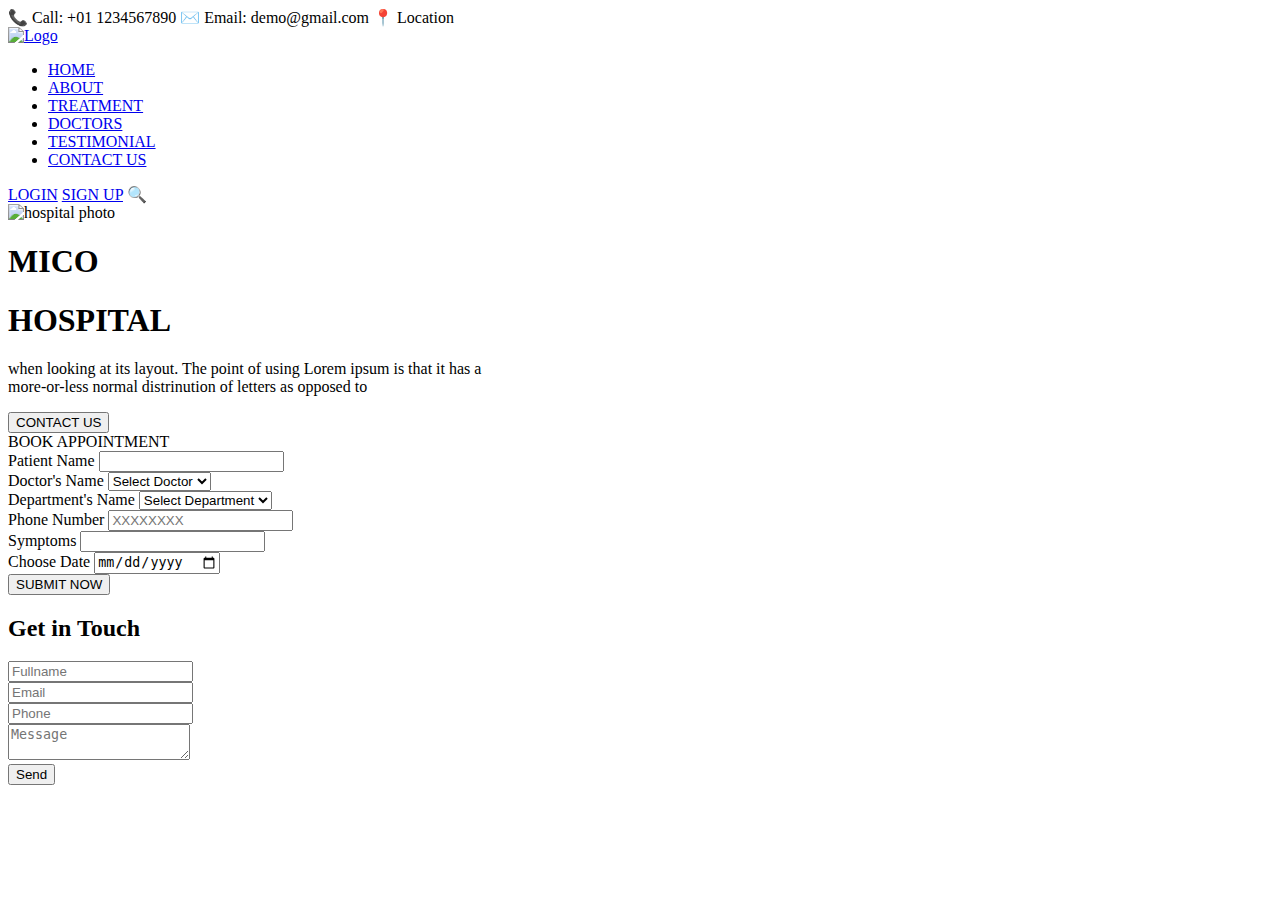
==== index.html @ 6ee57b61 "added some html and css and img folder" ====
<!DOCTYPE html>
<html lang="en">
  <head>
    <div class="circle-triangle"></div>
    <meta charset="UTF-8" />
    <meta name="viewport" content="width=device-width, initial-scale=1.0" />
    <title>Mico Website</title>
    <link rel="stylesheet" href="style.css" />
  </head>
  <body>
    <!-- kontaktine informacija -->
    <div class="top-bar">
      <span>📞 Call: +01 1234567890</span>
      <span>✉️ Email: demo@gmail.com</span>
      <span>📍 Location</span>
    </div>

    <!-- navigacija -->
    <nav class="navbar">
      <a href="#" class="logo">
        <img src="logo.png" alt="Logo" />
      </a>

      <ul class="nav-links">
        <li><a href="#">HOME</a></li>
        <li><a href="#">ABOUT</a></li>
        <li><a href="#">TREATMENT</a></li>
        <li><a href="#">DOCTORS</a></li>
        <li><a href="#">TESTIMONIAL</a></li>
        <li><a href="#">CONTACT US</a></li>
      </ul>

      <div class="auth">
        <a href="#">LOGIN</a>
        <a href="#">SIGN UP</a>
        <span>🔍</span>
      </div>
    </nav>
    <!--Mico Hospital-->
    <div class="hospital-container"> 
       <div class="hospital-img">
  <img  src="photos/image.webp" alt="hospital photo">
</div>
<div>
   <h1>MICO</h1>
   <h1 class="hospital-m">HOSPITAL</h1>
   <p class="hospital-p">when looking at its layout. The point of using Lorem ipsum is that it has a <br>
  more-or-less normal distrinution of letters as opposed to</p>
  <div class="contact-us-button">
      <button type="submit">CONTACT US</button>
  </div>
</div>
</div>
  
    <!-- 1 forma vizitas pas gyditoja -->
    <div class="appointment-container">
      <span class="knyga">BOOK</span> <span class="paskirtis">APPOINTMENT</span>

      <form class="appointment-form">
        <div class="form-group">
          <label for="patient-name">Patient Name</label>
          <input
            type="text"
            id="patient-name"
            name="patient-name"
            required
          />
        </div>

        <div class="form-group">
          <label for="doctor-name">Doctor's Name</label>
          <select id="doctor-name" name="doctor-name" required>
            <option value="">Select Doctor</option>
            <option value="dr-1">Dr. Smith</option>
            <option value="dr-2">Dr. Johnson</option>
          </select>
        </div>

        <div class="form-group">
          <label for="department-name">Department's Name</label>
          <select id="department-name" name="department-name" required>
            <option value="">Select Department</option>
            <option value="cardiology">Cardiology</option>
            <option value="neurology">Neurology</option>
          </select>
        </div>

        <div class="form-group">
          <label for="phone-number">Phone Number</label>
          <input
            type="number"
            id="phone-number"
            name="phone-number"
            placeholder="XXXXXXXX"
            required
          />
        </div>

        <div class="form-group">
          <label for="symptoms">Symptoms</label>
          <input
            type="text"
            id="symptoms"
            name="symptoms"
            required
          />
        </div>

        <div class="form-group">
          <label for="date">Choose Date</label>
          <input type="date" id="date" name="date" required />
        </div>

        <div class="form-group submit-btn">
          <button type="submit">SUBMIT NOW</button>
        </div>
      </form>
    </div>
    <!-- 2 forma-->
    <div class="contact-container">
      <h2>Get in Touch</h2>
      <form class="contact-form">
        <div class="form-group">
          <input
            type="text"
            id="fullname"
            name="fullname"
            placeholder="Fullname"
            required
          />
        </div>
        <div class="form-group">
          <input
            type="email"
            id="email"
            name="email"
            placeholder="Email"
            required
          />
        </div>
        <div class="form-group">
          <input
            type="tel"
            id="phone"
            name="phone"
            placeholder="Phone"
            required
          />
        </div>
        <div class="form-group">
          <textarea
            id="message"
            name="message"
            placeholder="Message"
            required
          ></textarea>
        </div>
        <div class="form-group submit-btn">
          <button type="submit">Send</button>
        </div>
      </form>
    </div>
  </body>
</html>
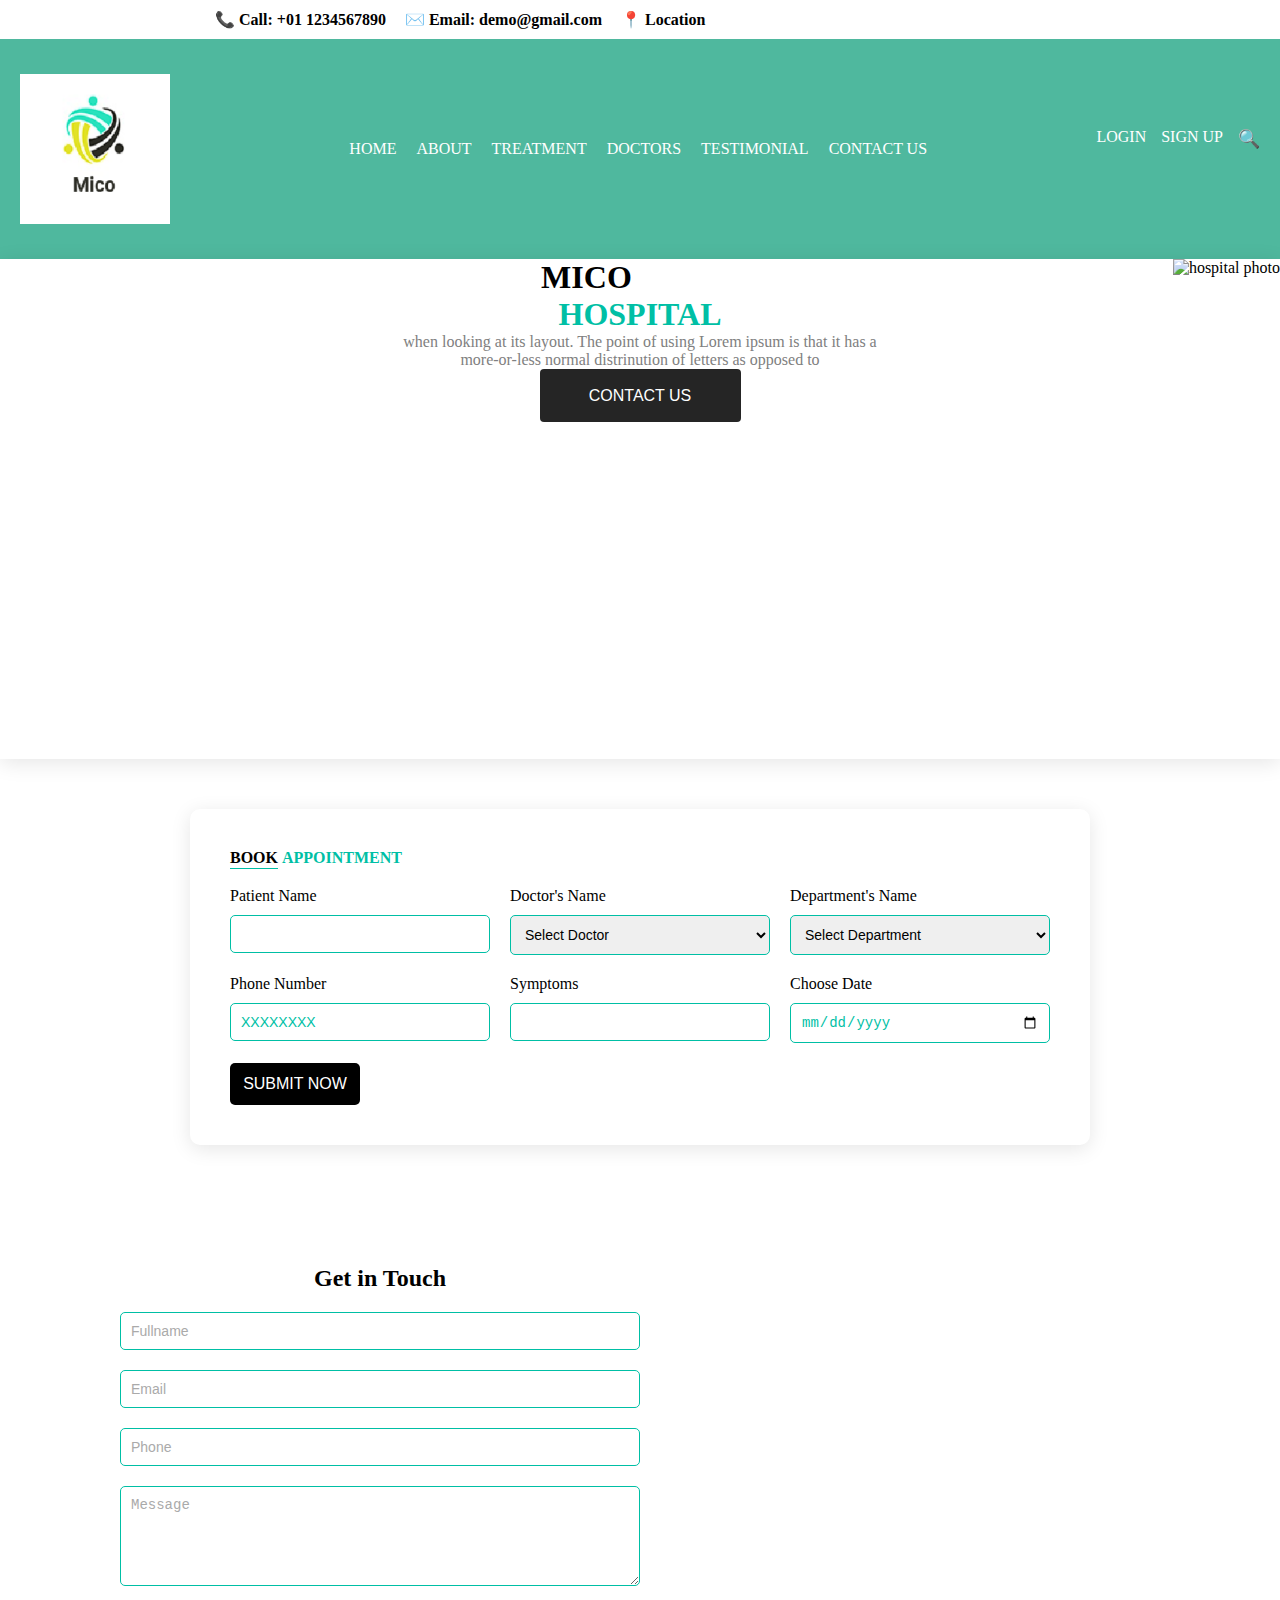
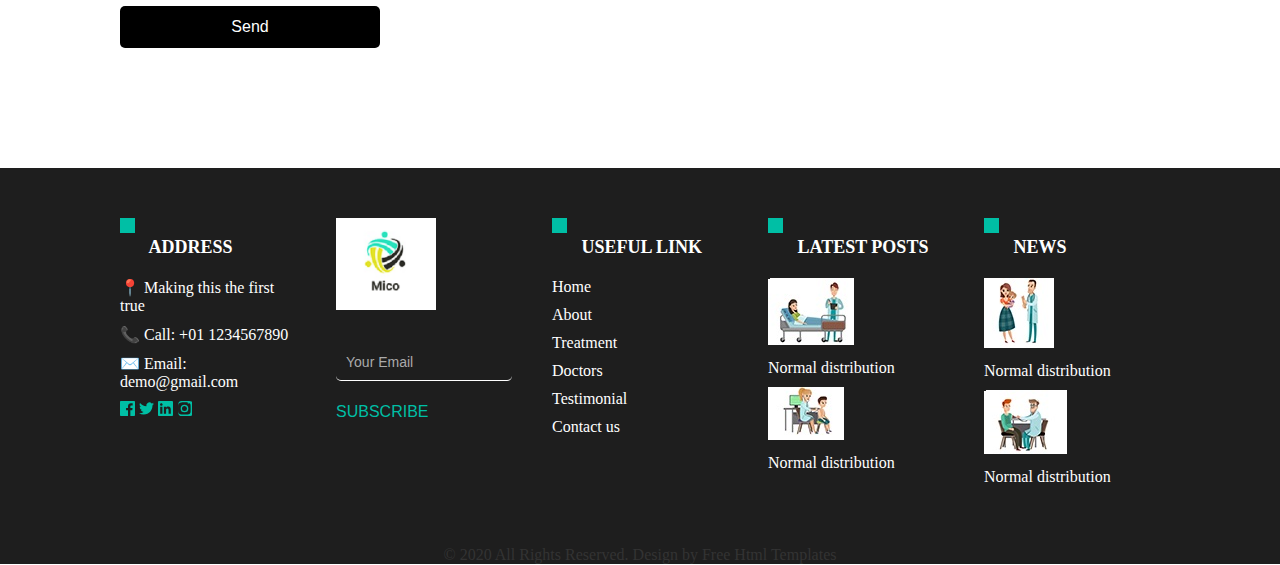
==== commit 94292c24: "Added footer..." ====
--- a/index.html
+++ b/index.html
@@ -5,7 +5,7 @@
     <meta charset="UTF-8" />
     <meta name="viewport" content="width=device-width, initial-scale=1.0" />
     <title>Mico Website</title>
-    <link rel="stylesheet" href="style.css" />
+    <link rel="stylesheet" href="assets/styles/main.css" />
   </head>
   <body>
     <!-- kontaktine informacija -->
@@ -18,13 +18,13 @@
     <!-- navigacija -->
     <nav class="navbar">
       <a href="#" class="logo">
-        <img src="logo.png" alt="Logo" />
+        <img src="assets/imgs/Icon-icon.png" alt="Logo" />
       </a>
 
       <ul class="nav-links">
-        <li><a href="#">HOME</a></li>
-        <li><a href="#">ABOUT</a></li>
-        <li><a href="#">TREATMENT</a></li>
+        <li><a href="index.html">HOME</a></li>
+        <li><a href="about.html">ABOUT</a></li>
+        <li><a href="treatment.html">TREATMENT</a></li>
         <li><a href="#">DOCTORS</a></li>
         <li><a href="#">TESTIMONIAL</a></li>
         <li><a href="#">CONTACT US</a></li>
@@ -39,7 +39,7 @@
     <!--Mico Hospital-->
     <div class="hospital-container"> 
        <div class="hospital-img">
-  <img  src="photos/image.webp" alt="hospital photo">
+  <img  src="assets/imgs/image.webp" alt="hospital photo">
 </div>
 <div>
    <h1>MICO</h1>
@@ -160,5 +160,76 @@
         </div>
       </form>
     </div>
+    <footer>
+      <div class="footer-container">
+          <div class="footer-section">
+              <h3><span class="icon-square"></span> ADDRESS</h3>
+              <p><span>📍</span> Making this the first true</p>
+              <p><span>📞</span> Call: +01 1234567890</p>
+              <p><span>✉️</span> Email: demo@gmail.com</p>
+            <div class="social-media">
+              <!-- facebook icn-->
+              <svg xmlns="http://www.w3.org/2000/svg" viewBox="0 0 24 24" width="24" height="24" fill="#00bfa5">
+                <path d="M22.675 0H1.325C.593 0 0 .593 0 1.325v21.351C0 23.407.593 24 1.325 24H12.82v-9.294H9.692v-3.622h3.128V8.414c0-3.1 1.893-4.787 4.659-4.787 1.325 0 2.462.099 2.793.143v3.24l-1.916.001c-1.502 0-1.794.715-1.794 1.764v2.313h3.587l-.467 3.622h-3.12V24h6.116c.732 0 1.325-.593 1.325-1.324V1.325C24 .593 23.407 0 22.675 0z"/>
+            </svg>
+            <!--Twitter icn-->
+            <svg xmlns="http://www.w3.org/2000/svg" viewBox="0 0 24 24" width="24" height="24" fill="#00bfa5">
+              <path d="M24 4.557a9.93 9.93 0 0 1-2.827.775 4.933 4.933 0 0 0 2.165-2.723 9.864 9.864 0 0 1-3.127 1.195 4.918 4.918 0 0 0-8.384 4.482C7.691 8.094 4.066 6.13 1.64 3.161a4.822 4.822 0 0 0-.666 2.475 4.916 4.916 0 0 0 2.188 4.096A4.903 4.903 0 0 1 .964 9.03v.062a4.917 4.917 0 0 0 3.946 4.817 4.904 4.904 0 0 1-2.212.085 4.92 4.92 0 0 0 4.6 3.42A9.867 9.867 0 0 1 0 19.54a13.94 13.94 0 0 0 7.548 2.213c9.056 0 14.01-7.496 14.01-13.986 0-.213-.005-.425-.014-.637A9.936 9.936 0 0 0 24 4.557z"/>
+          </svg>
+            <!--LinkedIn icn-->
+            <svg xmlns="http://www.w3.org/2000/svg" viewBox="0 0 24 24" width="24" height="24" fill="#00bfa5">
+              <path d="M22.23 0H1.77C.79 0 0 .774 0 1.727v20.545C0 23.226.79 24 1.77 24h20.46C23.21 24 24 23.226 24 22.273V1.727C24 .774 23.21 0 22.23 0zM7.09 20.452H3.54V9.083h3.55v11.369zM5.315 7.636c-1.137 0-2.059-.922-2.059-2.059 0-1.137.922-2.059 2.059-2.059 1.137 0 2.059.922 2.059 2.059 0 1.137-.922 2.059-2.059 2.059zm15.137 12.816h-3.552v-5.509c0-1.314-.028-3.006-1.832-3.006-1.835 0-2.115 1.434-2.115 2.914v5.601H9.401V9.083h3.413v1.553h.048c.475-.899 1.635-1.848 3.368-1.848 3.6 0 4.265 2.367 4.265 5.448v6.216z"/>
+          </svg>
+            <!--Istagram-->
+            <svg xmlns="http://www.w3.org/2000/svg" viewBox="0 0 24 24" width="24" height="24" fill="#00bfa5">
+              <path d="M12 2.163c3.204 0 3.584.012 4.85.07 1.366.062 2.633.314 3.608 1.29.975.975 1.228 2.242 1.29 3.608.058 1.266.07 1.645.07 4.85s-.012 3.584-.07 4.85c-.062 1.366-.314 2.633-1.29 3.608-.975.975-2.242 1.228-3.608 1.29-1.266.058-1.645.07-4.85.07s-3.584-.012-4.85-.07c-1.366-.062-2.633-.314-3.608-1.29-.975-.975-1.228-2.242-1.29-3.608-.058-1.266-.07-1.645-.07-4.85s.012-3.584.07-4.85c.062-1.366.314-2.633 1.29-3.608.975-.975 2.242-1.228 3.608-1.29 1.266-.058 1.645-.07 4.85-.07zm0-2.163C8.694 0 8.292.014 7.052.072 5.811.131 4.577.313 3.515 1.375 2.453 2.437 2.27 3.671 2.212 4.911 2.153 6.151 2.141 6.553 2.141 12c0 5.447.012 5.849.071 7.089.058 1.24.241 2.474 1.303 3.536 1.062 1.062 2.296 1.245 3.536 1.303 1.24.058 1.642.071 7.089.071 5.447 0 5.849-.012 7.089-.071 1.24-.058 2.474-.241 3.536-1.303 1.062-1.062 1.245-2.296 1.303-3.536.058-1.24.071-1.642.071-7.089 0-5.447-.012-5.849-.071-7.089-.058-1.24-.241-2.474-1.303-3.536C21.474.313 20.24.131 19 .072 17.76.014 17.358 0 12 0zm0 5.838a6.162 6.162 0 1 0 0 12.324 6.162 6.162 0 0 0 0-12.324zm0 10.162a3.999 3.999 0 1 1 0-7.998 3.999 3.999 0 0 1 0 7.998zm6.406-11.845a1.44 1.44 0 1 0 0-2.88 1.44 1.44 0 0 0 0 2.88z"/>
+          </svg>
+            </div>
+          </div>
+
+          <div class="footer-section logo-section">
+            <img src="assets/imgs/Icon-icon.png" alt="Micologo" class="footer-logo">
+            <input type="email" placeholder="Your Email" class="email-input">
+            <button class="subscribe-btn">SUBSCRIBE</button>
+        </div>
+  
+          <div class="footer-section">
+              <h3><span class="icon-square"></span> USEFUL LINK</h3>
+              <ul>
+                <li><a href="index.html">Home</a></li>
+                <li><a href="about.html">About</a></li>
+                <li><a href="treatment.html">Treatment</a></li>
+                <li><a href="#">Doctors</a></li>
+                <li><a href="#">Testimonial</a></li>
+                <li><a href="#">Contact us</a></li>
+              </ul>
+          </div>
+  
+          <div class="footer-section">
+              <h3><span class="icon-square"></span> LATEST POSTS</h3>
+              <div class="post-item">
+                  <img src="assets/imgs/Guli1.png" alt="Post Image">
+                  <p>Normal distribution</p>
+              </div>
+              <div class="post-item">
+                  <img src="assets/imgs/Sedi2.png" alt="Post Image">
+                  <p>Normal distribution</p>
+              </div>
+          </div>
+  
+          <div class="footer-section">
+              <h3><span class="icon-square"></span> NEWS</h3>
+              <div class="post-item">
+                  <img src="assets/imgs/Stovi4.png" alt="News Image">
+                  <p>Normal distribution</p>
+              </div>
+              <div class="post-item">
+                  <img src="assets/imgs/Sedi3.png" alt="News Image">
+                  <p>Normal distribution</p>
+              </div>
+          </div>
+      </div>
+  </footer>
+  <div class="footer-text"><p>© 2020 All Rights Reserved. Design by Free Html Templates</p></div>
   </body>
 </html>--- a/assets/styles/main.css
+++ b/assets/styles/main.css
@@ -0,0 +1,273 @@
+@import url(nav.css);
+/* mico hospital */
+.hospital-container{
+  background-color: white;
+  height: 500px;
+  box-shadow: 0 4px 20px rgba(0, 0, 0, 0.1);
+  text-align: center;
+}
+.hospital-m{
+  color: #00bfa5;
+}
+.hospital-p{
+  color:gray;
+}
+.hospital-img{
+   float: right;
+}
+.hospital-img img{
+  height: 500px;
+}
+.contact-us-button button{
+  width: 201px;
+height: 53px;
+border-radius: 4px;
+background-color: #252525;
+}
+/* forma uzsirasimas i vizita */
+.appointment-container {
+  max-width: 900px;
+  margin: 50px auto;
+  background-color: #fff;
+  padding: 40px;
+  box-shadow: 0 4px 20px rgba(0, 0, 0, 0.1);
+  border-radius: 10px;
+  text-align: left;
+}
+
+h2 {
+  margin-bottom: 15px;
+}
+
+span{
+  font-weight: bold;
+  margin-bottom: 20px;
+}
+
+.knyga{
+  text-decoration:underline #00bfa5;
+  text-underline-offset: 5px;
+}
+
+.paskirtis {
+  color: #00bfa5;
+}
+
+.appointment-form {
+  display: grid;
+  grid-template-columns: 1fr 1fr 1fr;
+  grid-gap: 20px;
+  margin-top: 20px;
+}
+
+.submit-btn {
+  text-align: center;
+}
+
+.form-group {
+  display: flex;
+  flex-direction: column;
+  text-align: left;
+}
+
+label {
+  margin-bottom: 10px;
+  font-weight: normal;
+  color: #000;
+}
+
+input,
+select {
+  padding: 10px;
+  border: 1px solid #00bfa5;
+  border-radius: 5px;
+  font-size: 14px;
+}
+
+input::placeholder {
+  color: #aaa;
+}
+
+#phone-number::placeholder {
+  color:#00bfa5;
+}
+
+#date{
+  color:#00bfa5;
+}
+.submit-btn {
+  text-align: center;
+}
+
+button {
+  background-color: #000;
+  color: #fff;
+  padding: 15px 30px;
+  border: none;
+  border-radius: 5px;
+  font-size: 16px;
+}
+
+button:hover {
+  background-color: #333;
+}
+
+/* forma Get in Touch */
+
+.contact-container {
+  max-width: 600px;
+  margin: 80px;
+  padding: 40px;
+  text-align: center;
+}
+
+h2 {
+  font-size: 24px;
+  font-weight: bold;
+  color: #000;
+  margin-bottom: 20px;
+}
+
+.contact-form {
+  display: grid;
+  grid-template-columns: 1fr;
+  gap: 20px;
+}
+
+.form-group {
+  display: flex;
+  flex-direction: column;
+  text-align: left;
+}
+
+input,
+textarea {
+  padding: 10px;
+  border: 1px solid #00bfa5;
+  border-radius: 5px;
+  font-size: 14px;
+  width: 100%;
+}
+
+input::placeholder,
+textarea::placeholder {
+  color: #aaa;
+}
+
+textarea {
+  resize: vertical;
+  height: 100px;
+}
+
+.submit-btn {
+  text-align: center;
+}
+
+button {
+  background-color: #000;
+  color: #fff;
+  padding: 12px 0;
+  border: none;
+  border-radius: 5px;
+  font-size: 16px;
+  cursor: pointer;
+  width: 50%;
+}
+
+button:hover {
+  background-color: #333;
+}
+
+footer {
+  background-color: #1e1e1e;
+  color: #fff;
+  padding: 50px 100px;
+}
+
+.footer-container {
+  display: flex;
+  justify-content: space-between;
+  flex-wrap: wrap;
+}
+
+.footer-section {
+  flex: 1;
+  padding: 0 20px;
+}
+
+.footer-logo {
+  width: 100px;
+  margin-bottom: 20px;
+}
+
+.email-input {
+  width: 100%;
+  padding: 10px;
+  margin-top: 10px;
+  background: none;
+  border: none;
+  border-bottom: 1px solid #fff;
+  color: #fff;
+}
+
+.subscribe-btn {
+  background-color: transparent;
+  color: #00bfa5;
+  border: none;
+  cursor: pointer;
+  margin-top: 10px;
+}
+
+.icon-square {
+  background-color: #00bfa5;
+  display: inline-block;
+  width: 15px;
+  height: 15px;
+  margin-right: 10px;
+}
+
+.footer-section h3 {
+  font-size: 18px;
+  margin-bottom: 20px;
+}
+
+.footer-section p {
+  margin: 10px 0;
+}
+
+.footer-section ul {
+  list-style: none;
+  padding: 0;
+}
+
+.footer-section ul li {
+  margin-bottom: 10px;
+}
+
+.footer-section ul li a {
+  text-decoration: none;
+  color: #fff;
+}
+
+.footer-section ul li a:hover {
+  color: #00bfa5;
+}
+
+.social-icons a {
+  margin-right: 15px;
+  color: #00bfa5;
+  font-size: 20px;
+  text-decoration: none;
+}
+svg{
+  height: 15px;
+  width: 15px;
+}
+.footer-text{
+  text-align: center;
+  background-color: #1e1e1e;
+  color: #333;
+  margin-bottom: 1px;
+  width: 100%;
+  height: 100%;
+}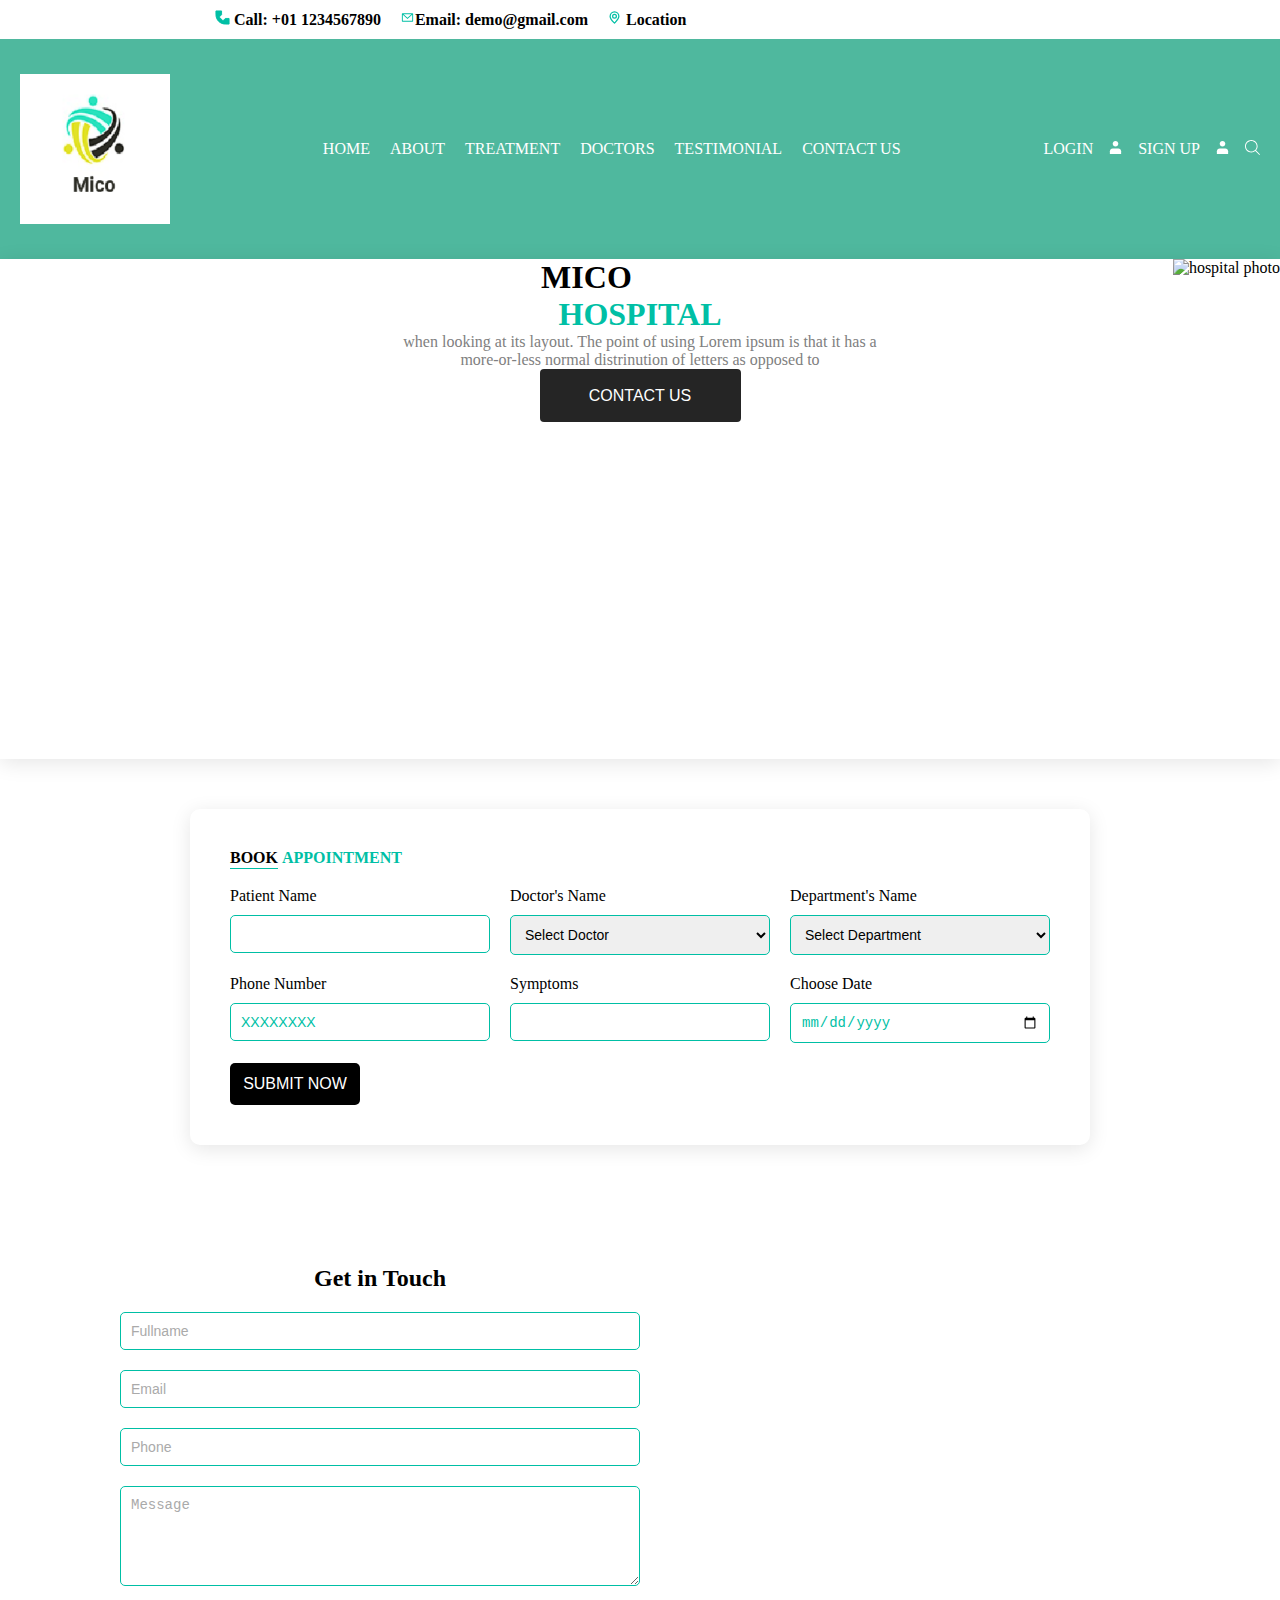
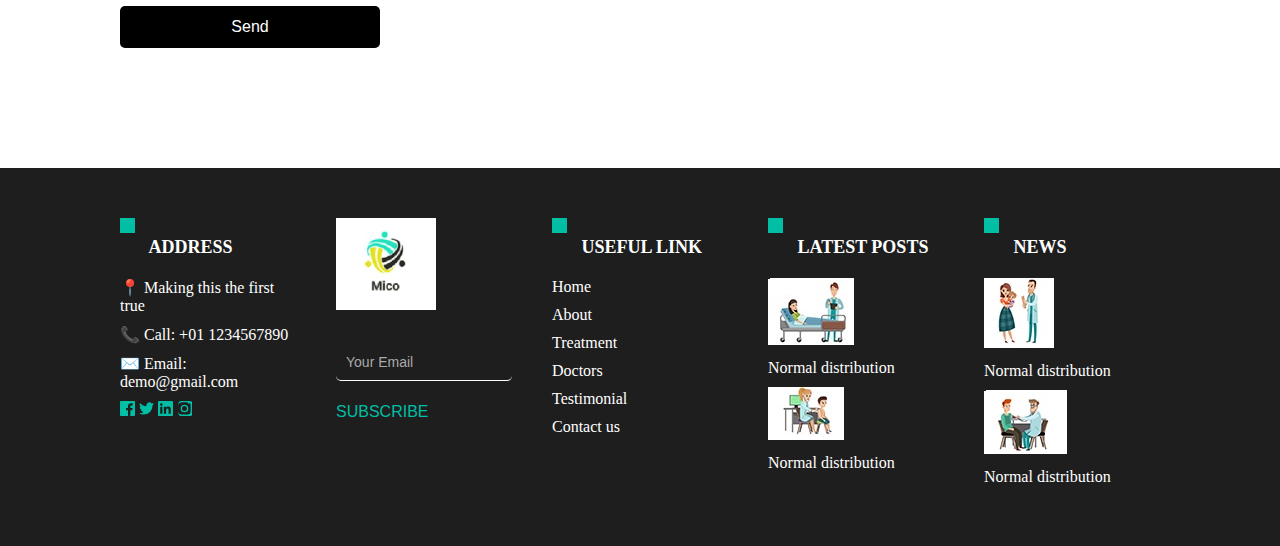
==== commit 1697bea7: "Added pages, bug fixed" ====
--- a/index.html
+++ b/index.html
@@ -10,11 +10,10 @@
   <body>
     <!-- kontaktine informacija -->
     <div class="top-bar">
-      <span>📞 Call: +01 1234567890</span>
-      <span>✉️ Email: demo@gmail.com</span>
-      <span>📍 Location</span>
+      <span><svg viewBox="0 0 16 16" fill="none" xmlns="http://www.w3.org/2000/svg" stroke="#00bfa5"><g id="SVGRepo_bgCarrier" stroke-width="0"></g><g id="SVGRepo_tracerCarrier" stroke-linecap="round" stroke-linejoin="round"></g><g id="SVGRepo_iconCarrier"> <path d="M1 5V1H7V5L4.5 7.5L8.5 11.5L11 9H15V15H11C5.47715 15 1 10.5228 1 5Z" fill="#00bfa5"></path> </g></svg> Call: +01 1234567890</span>
+      <span> <svg viewBox="0 0 24 24" fill="none" xmlns="http://www.w3.org/2000/svg"><g id="SVGRepo_bgCarrier" stroke-width="0"></g><g id="SVGRepo_tracerCarrier" stroke-linecap="round" stroke-linejoin="round"></g><g id="SVGRepo_iconCarrier"> <path fill-rule="evenodd" clip-rule="evenodd" d="M3.75 5.25L3 6V18L3.75 18.75H20.25L21 18V6L20.25 5.25H3.75ZM4.5 7.6955V17.25H19.5V7.69525L11.9999 14.5136L4.5 7.6955ZM18.3099 6.75H5.68986L11.9999 12.4864L18.3099 6.75Z" fill="#00bfa5"></path> </g></svg>Email: demo@gmail.com</span>
+      <span> <svg viewBox="0 0 24 24" fill="none" xmlns="http://www.w3.org/2000/svg"><g id="SVGRepo_bgCarrier" stroke-width="0"></g><g id="SVGRepo_tracerCarrier" stroke-linecap="round" stroke-linejoin="round"></g><g id="SVGRepo_iconCarrier"> <path d="M12 21C15.5 17.4 19 14.1764 19 10.2C19 6.22355 15.866 3 12 3C8.13401 3 5 6.22355 5 10.2C5 14.1764 8.5 17.4 12 21Z" stroke="#00bfa5" stroke-width="2" stroke-linecap="round" stroke-linejoin="round"></path> <path d="M12 13C13.6569 13 15 11.6569 15 10C15 8.34315 13.6569 7 12 7C10.3431 7 9 8.34315 9 10C9 11.6569 10.3431 13 12 13Z" stroke="#00bfa5" stroke-width="2" stroke-linecap="round" stroke-linejoin="round"></path> </g></svg> Location</span>
     </div>
-
     <!-- navigacija -->
     <nav class="navbar">
       <a href="#" class="logo">
@@ -25,15 +24,15 @@
         <li><a href="index.html">HOME</a></li>
         <li><a href="about.html">ABOUT</a></li>
         <li><a href="treatment.html">TREATMENT</a></li>
-        <li><a href="#">DOCTORS</a></li>
+        <li><a href="Card-Slider.html">DOCTORS</a></li>
         <li><a href="#">TESTIMONIAL</a></li>
         <li><a href="#">CONTACT US</a></li>
       </ul>
 
       <div class="auth">
-        <a href="#">LOGIN</a>
-        <a href="#">SIGN UP</a>
-        <span>🔍</span>
+        <a href="#">LOGIN </a><svg viewBox="0 0 16 16" fill="none" xmlns="http://www.w3.org/2000/svg"><g id="SVGRepo_bgCarrier" stroke-width="0"></g><g id="SVGRepo_tracerCarrier" stroke-linecap="round" stroke-linejoin="round"></g><g id="SVGRepo_iconCarrier"> <path d="M8 7C9.65685 7 11 5.65685 11 4C11 2.34315 9.65685 1 8 1C6.34315 1 5 2.34315 5 4C5 5.65685 6.34315 7 8 7Z" fill="#ffffff"></path> <path d="M14 12C14 10.3431 12.6569 9 11 9H5C3.34315 9 2 10.3431 2 12V15H14V12Z" fill="#ffffff"></path> </g></svg>
+        <a href="#">SIGN UP</a><svg viewBox="0 0 16 16" fill="none" xmlns="http://www.w3.org/2000/svg"><g id="SVGRepo_bgCarrier" stroke-width="0"></g><g id="SVGRepo_tracerCarrier" stroke-linecap="round" stroke-linejoin="round"></g><g id="SVGRepo_iconCarrier"> <path d="M8 7C9.65685 7 11 5.65685 11 4C11 2.34315 9.65685 1 8 1C6.34315 1 5 2.34315 5 4C5 5.65685 6.34315 7 8 7Z" fill="#ffffff"></path> <path d="M14 12C14 10.3431 12.6569 9 11 9H5C3.34315 9 2 10.3431 2 12V15H14V12Z" fill="#ffffff"></path> </g></svg>
+        <svg viewBox="0 0 32 32" version="1.1" xmlns="http://www.w3.org/2000/svg" xmlns:xlink="http://www.w3.org/1999/xlink" xmlns:sketch="http://www.bohemiancoding.com/sketch/ns" fill="#ffffff"><g id="SVGRepo_bgCarrier" stroke-width="0"></g><g id="SVGRepo_tracerCarrier" stroke-linecap="round" stroke-linejoin="round"></g><g id="SVGRepo_iconCarrier"> <title>search</title> <desc>Created with Sketch Beta.</desc> <defs> </defs> <g id="Page-1" stroke="none" stroke-width="1" fill="none" fill-rule="evenodd" sketch:type="MSPage"> <g id="Icon-Set" sketch:type="MSLayerGroup" transform="translate(-256.000000, -1139.000000)" fill="#ffffff"> <path d="M269.46,1163.45 C263.17,1163.45 258.071,1158.44 258.071,1152.25 C258.071,1146.06 263.17,1141.04 269.46,1141.04 C275.75,1141.04 280.85,1146.06 280.85,1152.25 C280.85,1158.44 275.75,1163.45 269.46,1163.45 L269.46,1163.45 Z M287.688,1169.25 L279.429,1161.12 C281.591,1158.77 282.92,1155.67 282.92,1152.25 C282.92,1144.93 276.894,1139 269.46,1139 C262.026,1139 256,1144.93 256,1152.25 C256,1159.56 262.026,1165.49 269.46,1165.49 C272.672,1165.49 275.618,1164.38 277.932,1162.53 L286.224,1170.69 C286.629,1171.09 287.284,1171.09 287.688,1170.69 C288.093,1170.3 288.093,1169.65 287.688,1169.25 L287.688,1169.25 Z" id="search" sketch:type="MSShapeGroup"> </path> </g> </g> </g></svg>
       </div>
     </nav>
     <!--Mico Hospital-->
@@ -230,6 +229,6 @@
           </div>
       </div>
   </footer>
-  <div class="footer-text"><p>© 2020 All Rights Reserved. Design by Free Html Templates</p></div>
+
   </body>
 </html>--- a/assets/styles/main.css
+++ b/assets/styles/main.css
@@ -1,4 +1,5 @@
 @import url(nav.css);
+@import url(footer.css);
 /* mico hospital */
 .hospital-container{
   background-color: white;
@@ -37,11 +38,6 @@
 
 h2 {
   margin-bottom: 15px;
-}
-
-span{
-  font-weight: bold;
-  margin-bottom: 20px;
 }
 
 .knyga{
@@ -124,7 +120,7 @@
 h2 {
   font-size: 24px;
   font-weight: bold;
-  color: #000;
+  color: black;
   margin-bottom: 20px;
 }
 
@@ -164,7 +160,7 @@
 }
 
 button {
-  background-color: #000;
+  background-color: black;
   color: #fff;
   padding: 12px 0;
   border: none;
@@ -178,96 +174,3 @@
   background-color: #333;
 }
 
-footer {
-  background-color: #1e1e1e;
-  color: #fff;
-  padding: 50px 100px;
-}
-
-.footer-container {
-  display: flex;
-  justify-content: space-between;
-  flex-wrap: wrap;
-}
-
-.footer-section {
-  flex: 1;
-  padding: 0 20px;
-}
-
-.footer-logo {
-  width: 100px;
-  margin-bottom: 20px;
-}
-
-.email-input {
-  width: 100%;
-  padding: 10px;
-  margin-top: 10px;
-  background: none;
-  border: none;
-  border-bottom: 1px solid #fff;
-  color: #fff;
-}
-
-.subscribe-btn {
-  background-color: transparent;
-  color: #00bfa5;
-  border: none;
-  cursor: pointer;
-  margin-top: 10px;
-}
-
-.icon-square {
-  background-color: #00bfa5;
-  display: inline-block;
-  width: 15px;
-  height: 15px;
-  margin-right: 10px;
-}
-
-.footer-section h3 {
-  font-size: 18px;
-  margin-bottom: 20px;
-}
-
-.footer-section p {
-  margin: 10px 0;
-}
-
-.footer-section ul {
-  list-style: none;
-  padding: 0;
-}
-
-.footer-section ul li {
-  margin-bottom: 10px;
-}
-
-.footer-section ul li a {
-  text-decoration: none;
-  color: #fff;
-}
-
-.footer-section ul li a:hover {
-  color: #00bfa5;
-}
-
-.social-icons a {
-  margin-right: 15px;
-  color: #00bfa5;
-  font-size: 20px;
-  text-decoration: none;
-}
-svg{
-  height: 15px;
-  width: 15px;
-}
-.footer-text{
-  text-align: center;
-  background-color: #1e1e1e;
-  color: #333;
-  margin-bottom: 1px;
-  width: 100%;
-  height: 100%;
-}